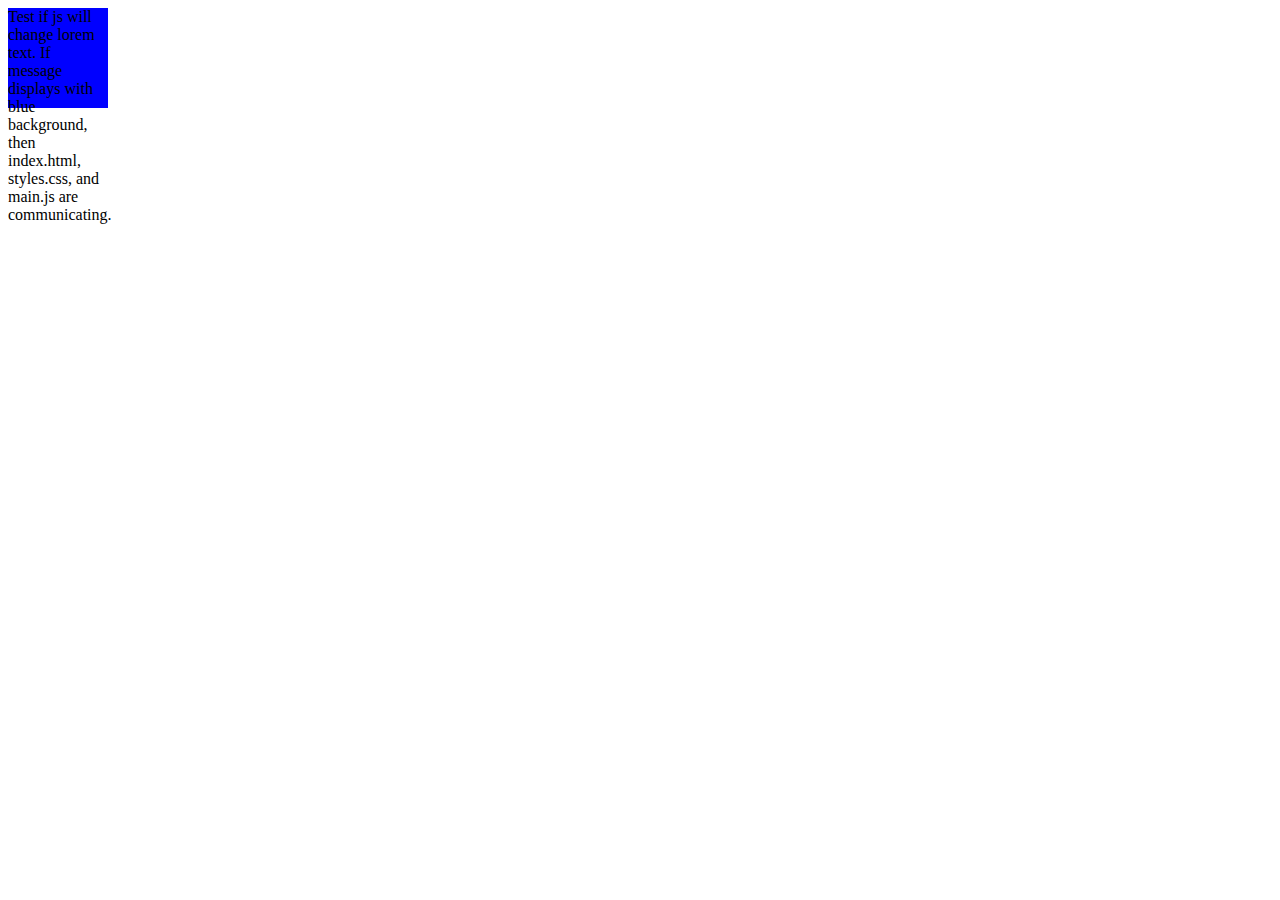
==== frontend/index.html @ 8a69c854 "docker front back end server setup" ====
<!DOCTYPE html>
<html lang="en">
<head>
    <meta charset="UTF-8">
    <meta name="viewport" content="width=device-width, initial-scale=1.0">
    <title>To be named...</title>
    <link rel="stylesheet" href="./static/css/styles.css">
</head>
<body>
    <div class="container">
        Lorem ipsum, dolor sit amet consectetur adipisicing elit. Voluptas nulla possimus. Officiis fugit perferendis iure excepturi deserunt 
        debitis corrupti vero commodi quae. Magnam explicabo debitis quasi dolorem voluptatibus totam.
    </div>
    <script src="./js/main.js"></script>
</body>
</html>
---- frontend/static/css/styles.css ----
.container {
    background-color: blue;
    width: 100px;
    height: 100px;
}
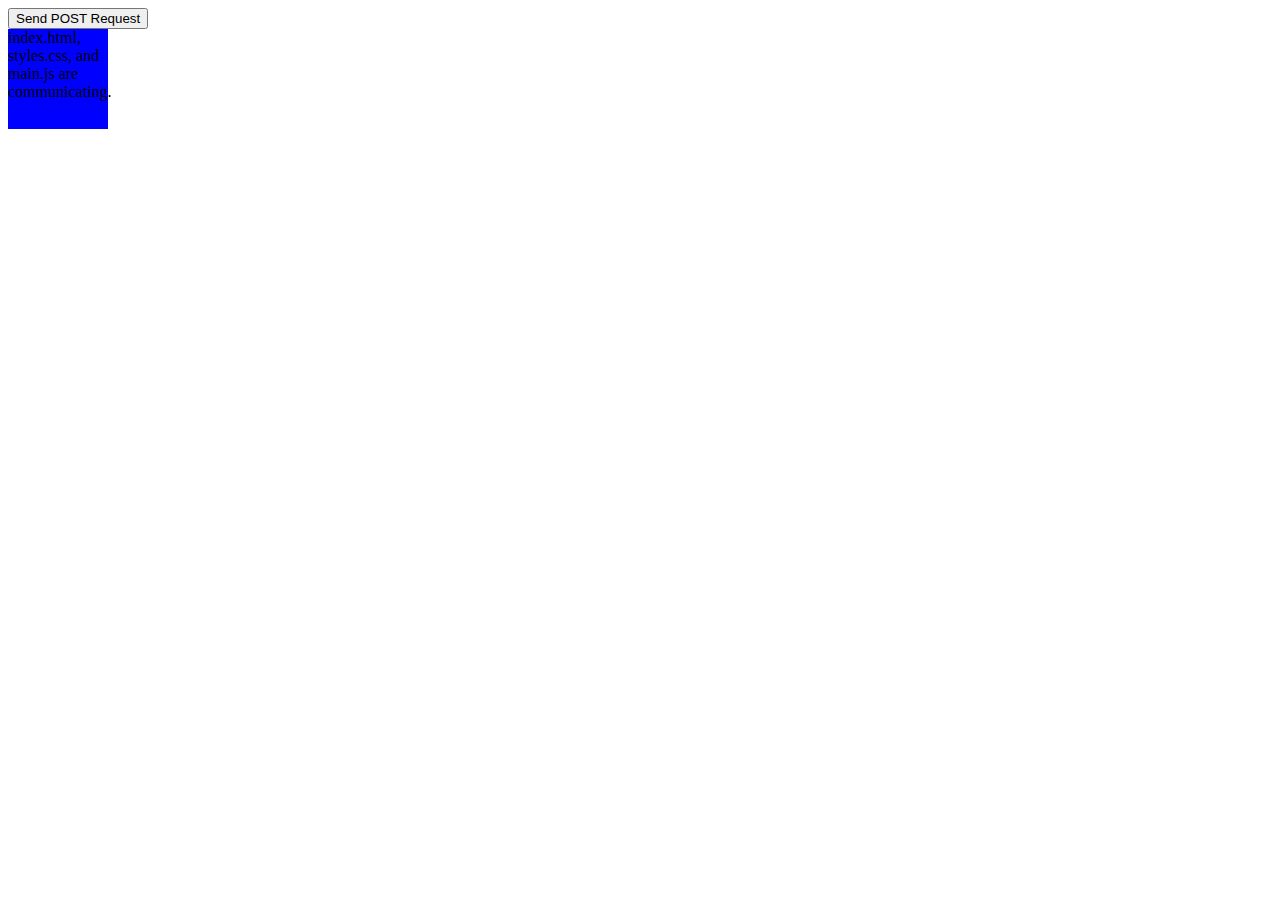
==== commit 8c38c74a: "front/back talking" ====
--- a/frontend/index.html
+++ b/frontend/index.html
@@ -7,6 +7,9 @@
     <link rel="stylesheet" href="./static/css/styles.css">
 </head>
 <body>
+
+    <button id="postButton">Send POST Request</button>
+
     <div class="container">
         Lorem ipsum, dolor sit amet consectetur adipisicing elit. Voluptas nulla possimus. Officiis fugit perferendis iure excepturi deserunt 
         debitis corrupti vero commodi quae. Magnam explicabo debitis quasi dolorem voluptatibus totam.
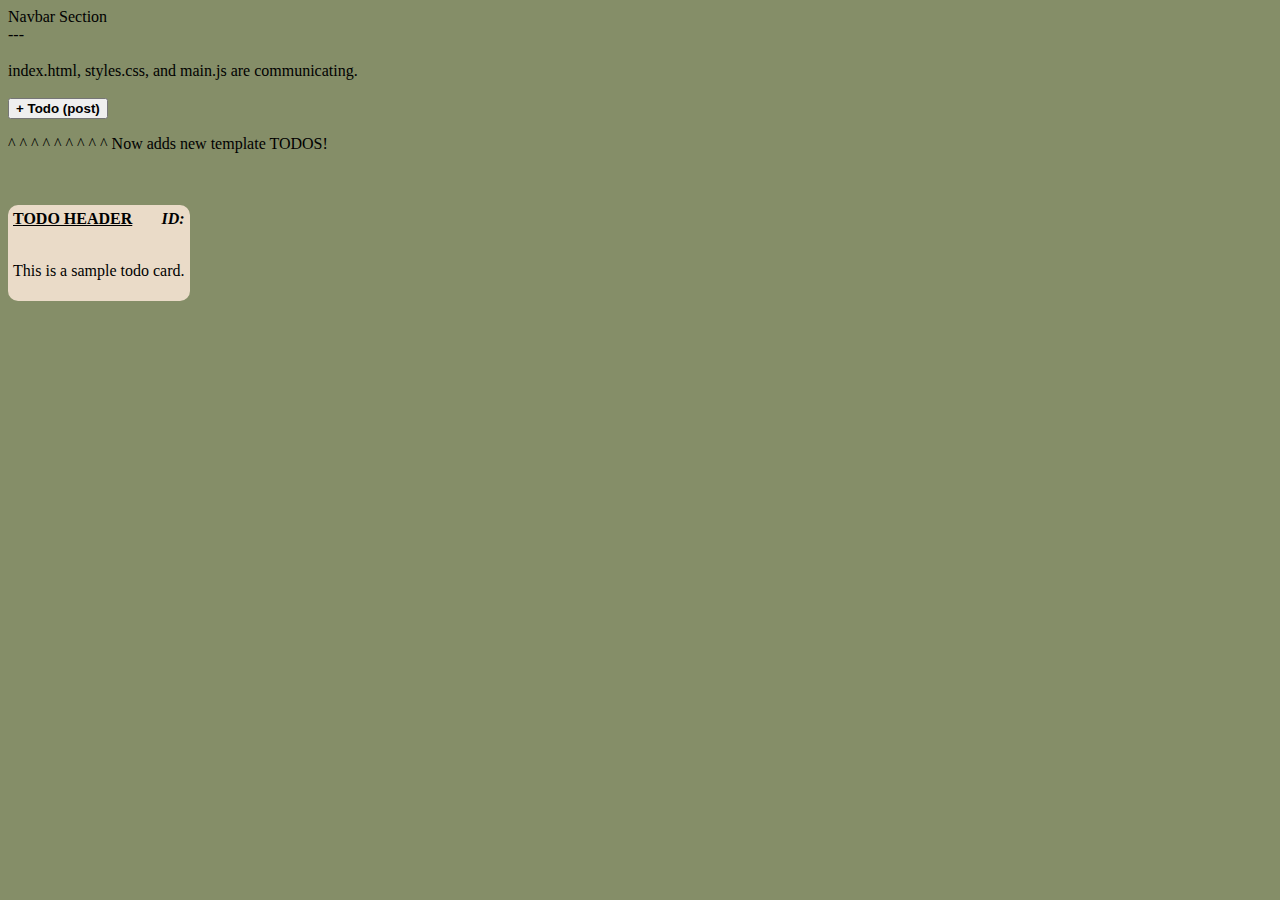
==== commit 8239cda8: "post button adds template todos" ====
--- a/frontend/index.html
+++ b/frontend/index.html
@@ -3,17 +3,33 @@
 <head>
     <meta charset="UTF-8">
     <meta name="viewport" content="width=device-width, initial-scale=1.0">
-    <title>To be named...</title>
+    <title>Word Games</title>
     <link rel="stylesheet" href="./static/css/styles.css">
 </head>
-<body>
+<body class="body">
 
-    <button id="postButton">Send POST Request</button>
+    <div id="navbar">Navbar Section</div>
+    ---<br><br>
+    <div class="container"></div><br>
+                                                                    
+    <button id="postButton"><strong>+ Todo (post)</strong></button>
 
-    <div class="container">
-        Lorem ipsum, dolor sit amet consectetur adipisicing elit. Voluptas nulla possimus. Officiis fugit perferendis iure excepturi deserunt 
-        debitis corrupti vero commodi quae. Magnam explicabo debitis quasi dolorem voluptatibus totam.
+    <!-- Delete this <p> when you can -->
+    <p>             ^ ^ ^ ^ ^ ^ ^ ^ ^ Now adds new template TODOS! </p>
+    <br><br>
+
+
+    <div id="todos">
+        <div class="todo-cards">
+            <strong class="todo-title"><u>TODO HEADER</u></strong>
+            <strong><i class="todo-id-num">ID: </i></strong><br><br>
+            <p class="todo-msg">This is a sample todo card.</p>
+        </div>
     </div>
+    
+
+
+
     <script src="./js/main.js"></script>
 </body>
 </html>
--- a/frontend/static/css/styles.css
+++ b/frontend/static/css/styles.css
@@ -1,5 +1,21 @@
-.container {
+/* .container {
     background-color: blue;
     width: 100px;
     height: 100px;
+} */
+
+.todo-cards {
+    background-color: rgb(234, 219, 200);
+    border: black 1px;
+    border-radius: 10px;
+    width: fit-content;
+    padding: 5px;
+
+    .todo-id-num {
+        float: right;
+    }
+}
+
+.body {
+    background-color: rgb(133, 142, 104);
 }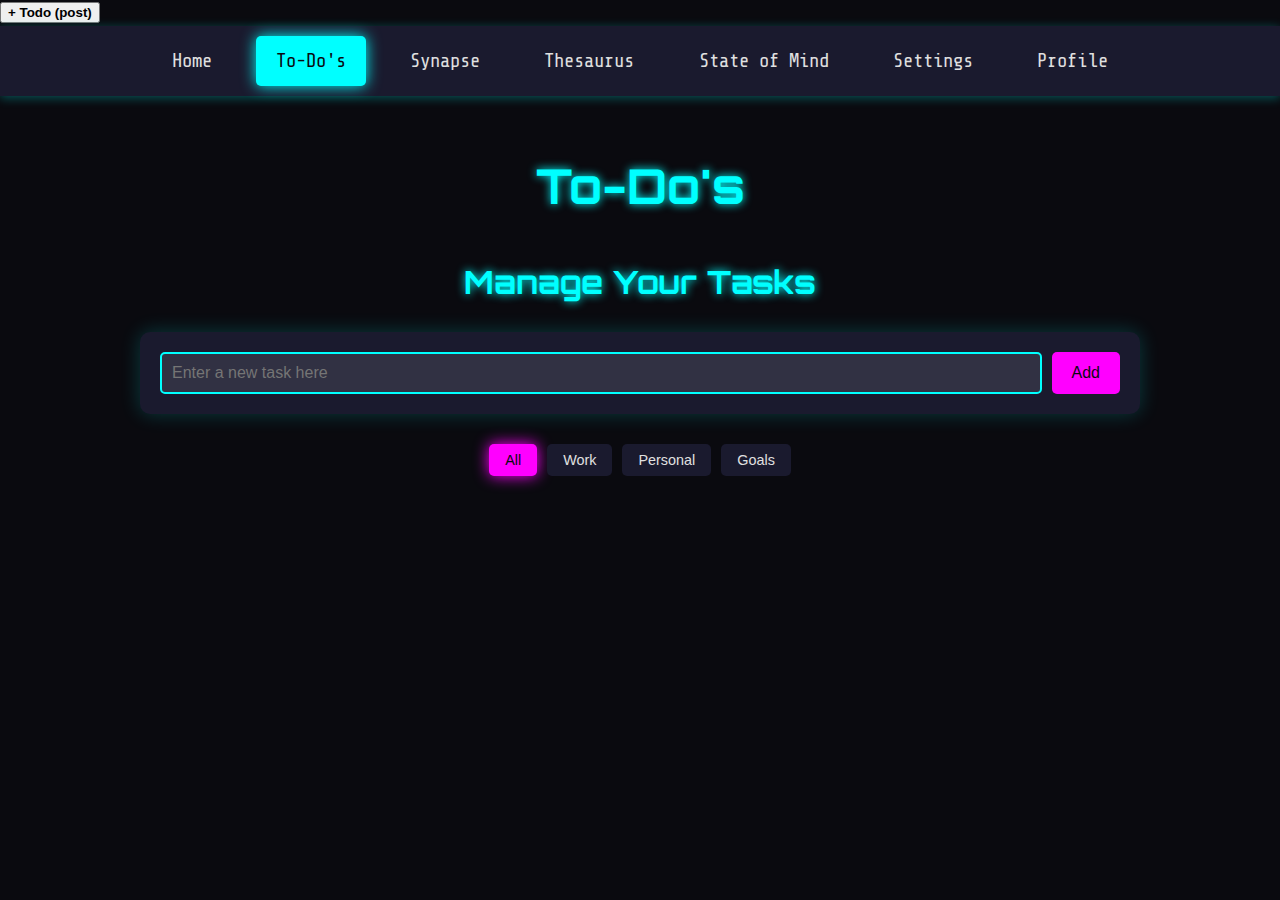
==== commit 43cbeb92: "front end designs" ====
--- a/frontend/index.html
+++ b/frontend/index.html
@@ -1,35 +1,61 @@
 <!DOCTYPE html>
 <html lang="en">
+
 <head>
     <meta charset="UTF-8">
     <meta name="viewport" content="width=device-width, initial-scale=1.0">
     <title>Word Games</title>
     <link rel="stylesheet" href="./static/css/styles.css">
 </head>
+
 <body class="body">
-
-    <div id="navbar">Navbar Section</div>
-    ---<br><br>
-    <div class="container"></div><br>
-                                                                    
-    <button id="postButton"><strong>+ Todo (post)</strong></button>
-
-    <!-- Delete this <p> when you can -->
-    <p>             ^ ^ ^ ^ ^ ^ ^ ^ ^ Now adds new template TODOS! </p>
-    <br><br>
-
-
-    <div id="todos">
-        <div class="todo-cards">
-            <strong class="todo-title"><u>TODO HEADER</u></strong>
-            <strong><i class="todo-id-num">ID: </i></strong><br><br>
-            <p class="todo-msg">This is a sample todo card.</p>
-        </div>
-    </div>
-    
 
 
 
+    <button id="postButton"><strong>+ Todo (post)</strong></button>
+
+    <nav class="nav-bar" w-tid="5">
+        <div class="nav-container" w-tid="6">
+            <a href="" w-tid="7">Home</a>
+            <a href="" class="active" w-tid="8">To-Do's</a>
+            <a href="" w-tid="8">Synapse</a>
+            <a href="" w-tid="9">Thesaurus</a>
+            <a href="" w-tid="10">State of Mind</a>
+            <a href="" w-tid="11">Settings</a>
+            <a href="" w-tid="12">Profile</a>
+        </div>
+    </nav>
+
+    <div class="container" w-tid="12">
+        <h1 w-tid="13">To-Do's</h1>
+        <h2 w-tid="14">Manage Your Tasks</h2>
+
+        <div class="add-todo" w-tid="15">
+            <input type="text" id="new-todo" placeholder="Enter a new task here" w-tid="16">
+            <button id="add-btn" w-tid="17">Add</button>
+        </div>
+
+        <div class="category-filter" w-tid="18">
+            <button class="category-btn active" data-category="all" w-tid="19">All</button>
+            <button class="category-btn" data-category="work" w-tid="20">Work</button>
+            <button class="category-btn" data-category="personal" w-tid="21">Personal</button>
+            <button class="category-btn" data-category="goals" w-tid="22">Goals</button>
+        </div>
+
+        <div class="todo-list" id="todo-list" w-tid="23">
+            <div class="todo-card">
+                <h3>Laundry</h3>
+                <p>Category: undefined</p>
+                <p>Created: 7/8/2024, 4:12:00 PM</p>
+                <div class="todo-actions">
+                    <button class="complete-btn" onclick="completeTodo(0)">Complete</button>
+                    <button class="delete-btn" onclick="deleteTodo(0)">Delete</button>
+                </div>
+            </div>
+        </div>
+    </div>
+
     <script src="./js/main.js"></script>
 </body>
-</html>
+
+</html>--- a/frontend/static/css/styles.css
+++ b/frontend/static/css/styles.css
@@ -1,21 +1,217 @@
-/* .container {
-    background-color: blue;
-    width: 100px;
-    height: 100px;
-} */
-
-.todo-cards {
-    background-color: rgb(234, 219, 200);
-    border: black 1px;
+@import url('https://fonts.googleapis.com/css2?family=Orbitron:wght@400;700&family=Share+Tech+Mono&display=swap');
+  
+  :root {
+    --primary-neon: #00ffff;
+    --secondary-neon: #ff00ff;
+    --tertiary-neon: #ffff00;
+    --background: #0a0a0f;
+    --surface: #1a1a2e;
+    --text: #e0e0e0;
+  }
+
+  body {
+    font-family: 'Share Tech Mono', monospace;
+    background-color: var(--background);
+    color: var(--text);
+    margin: 0;
+    padding: 0;
+    line-height: 1.6;
+  }
+
+  .container {
+    max-width: 1000px;
+    margin: 0 auto;
+    padding: 20px;
+  }
+
+  h1, h2 {
+    font-family: 'Orbitron', sans-serif;
+    color: var(--primary-neon);
+    text-align: center;
+    text-shadow: 0 0 10px var(--primary-neon);
+  }
+
+  h1 {
+    font-size: 3rem;
+    margin-bottom: 2rem;
+  }
+
+  h2 {
+    font-size: 2rem;
+    margin-bottom: 1.5rem;
+  }
+
+  /* Neon Cyberpunk Nav Bar */
+  .nav-bar {
+    background-color: var(--surface);
+    padding: 10px 0;
+    position: sticky;
+    top: 0;
+    z-index: 1000;
+    box-shadow: 0 2px 10px rgba(0, 255, 255, 0.3);
+  }
+
+  .nav-container {
+    display: flex;
+    justify-content: space-around;
+    max-width: 1000px;
+    margin: 0 auto;
+  }
+
+  .nav-bar a {
+    color: var(--text);
+    text-decoration: none;
+    font-size: 1.2rem;
+    padding: 10px 20px;
+    transition: all 0.3s ease;
+    border-radius: 5px;
+  }
+
+  .nav-bar a:hover, .nav-bar a.active {
+    background-color: var(--primary-neon);
+    color: var(--background);
+    box-shadow: 0 0 15px var(--primary-neon);
+  }
+
+  .add-todo {
+    background-color: var(--surface);
+    padding: 20px;
     border-radius: 10px;
-    width: fit-content;
-    padding: 5px;
-
-    .todo-id-num {
-        float: right;
+    box-shadow: 0 0 20px rgba(0, 255, 255, 0.2);
+    margin-bottom: 30px;
+    display: flex;
+    gap: 10px;
+  }
+
+  #new-todo {
+    flex-grow: 1;
+    padding: 10px;
+    font-size: 1rem;
+    background-color: rgba(255, 255, 255, 0.1);
+    border: 2px solid var(--primary-neon);
+    border-radius: 5px;
+    color: var(--text);
+  }
+
+  #add-btn {
+    padding: 10px 20px;
+    font-size: 1rem;
+    background-color: var(--secondary-neon);
+    color: var(--background);
+    border: none;
+    border-radius: 5px;
+    cursor: pointer;
+    transition: all 0.3s ease;
+  }
+
+  #add-btn:hover {
+    background-color: var(--tertiary-neon);
+    box-shadow: 0 0 15px var(--tertiary-neon);
+  }
+
+  .todo-list {
+    display: grid;
+    grid-template-columns: repeat(auto-fill, minmax(300px, 1fr));
+    gap: 20px;
+  }
+
+  .todo-card {
+    background-color: var(--surface);
+    padding: 20px;
+    border-radius: 10px;
+    box-shadow: 0 0 20px rgba(255, 0, 255, 0.2);
+    transition: all 0.3s ease;
+  }
+
+  .todo-card:hover {
+    transform: translateY(-5px);
+    box-shadow: 0 5px 25px rgba(255, 0, 255, 0.4);
+  }
+
+  .todo-card h3 {
+    color: var(--secondary-neon);
+    margin-top: 0;
+    font-size: 1.4rem;
+    text-shadow: 0 0 5px var(--secondary-neon);
+  }
+
+  .todo-card p {
+    color: var(--text);
+    font-size: 0.9rem;
+  }
+
+  .todo-actions {
+    display: flex;
+    justify-content: space-between;
+    margin-top: 15px;
+  }
+
+  .todo-actions button {
+    padding: 8px 16px;
+    border: none;
+    border-radius: 5px;
+    cursor: pointer;
+    transition: all 0.3s ease;
+    font-size: 0.9rem;
+  }
+
+  .complete-btn {
+    background-color: var(--primary-neon);
+    color: var(--background);
+  }
+
+  .complete-btn:hover {
+    background-color: var(--tertiary-neon);
+    box-shadow: 0 0 15px var(--tertiary-neon);
+  }
+
+  .delete-btn {
+    background-color: #ff3366;
+    color: var(--text);
+  }
+
+  .delete-btn:hover {
+    background-color: #ff5588;
+    box-shadow: 0 0 15px #ff5588;
+  }
+
+  .category-filter {
+    display: flex;
+    justify-content: center;
+    margin-bottom: 20px;
+    gap: 10px;
+  }
+
+  .category-btn {
+    padding: 8px 16px;
+    border: none;
+    border-radius: 5px;
+    cursor: pointer;
+    transition: all 0.3s ease;
+    font-size: 0.9rem;
+    background-color: var(--surface);
+    color: var(--text);
+  }
+
+  .category-btn.active {
+    background-color: var(--secondary-neon);
+    color: var(--background);
+    box-shadow: 0 0 15px var(--secondary-neon);
+  }
+
+
+@keyframes pop {
+    0% {
+      transform: scale(1);
+    }
+    50% {
+      transform: scale(1.2);
+    }
+    100% {
+      transform: scale(0);
     }
 }
-
-.body {
-    background-color: rgb(133, 142, 104);
-}+  
+.todo-card.pop {
+    animation: pop 0.3s forwards;
+}
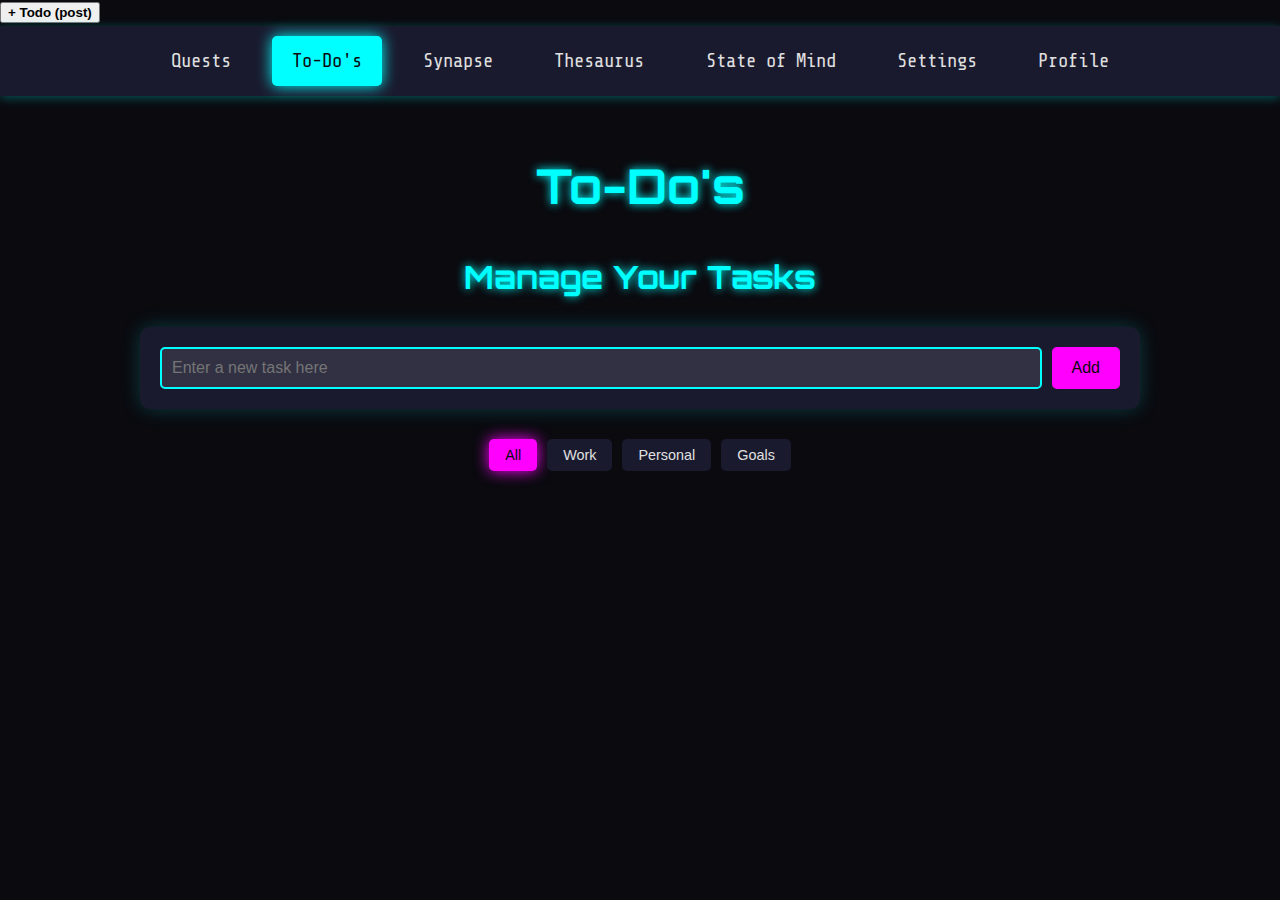
==== commit 8ee0764d: "synapse game page init" ====
--- a/frontend/index.html
+++ b/frontend/index.html
@@ -16,9 +16,9 @@
 
     <nav class="nav-bar" w-tid="5">
         <div class="nav-container" w-tid="6">
-            <a href="" w-tid="7">Home</a>
-            <a href="" class="active" w-tid="8">To-Do's</a>
-            <a href="" w-tid="8">Synapse</a>
+            <a href="./index.html" w-tid="7">Quests</a>
+            <a href="./index.html" class="active" w-tid="8">To-Do's</a>
+            <a href="./synapse.html" w-tid="8">Synapse</a>
             <a href="" w-tid="9">Thesaurus</a>
             <a href="" w-tid="10">State of Mind</a>
             <a href="" w-tid="11">Settings</a>
--- a/frontend/static/css/styles.css
+++ b/frontend/static/css/styles.css
@@ -1,4 +1,6 @@
 @import url('https://fonts.googleapis.com/css2?family=Orbitron:wght@400;700&family=Share+Tech+Mono&display=swap');
+
+@import url("./synapse.css");
   
   :root {
     --primary-neon: #00ffff;
@@ -33,7 +35,7 @@
 
   h1 {
     font-size: 3rem;
-    margin-bottom: 2rem;
+    margin-bottom: 1rem;
   }
 
   h2 {
@@ -205,7 +207,7 @@
       transform: scale(1);
     }
     50% {
-      transform: scale(1.2);
+      transform: scale(1.05);
     }
     100% {
       transform: scale(0);
@@ -213,5 +215,5 @@
 }
   
 .todo-card.pop {
-    animation: pop 0.3s forwards;
+    animation: pop 0.4s forwards;
 }
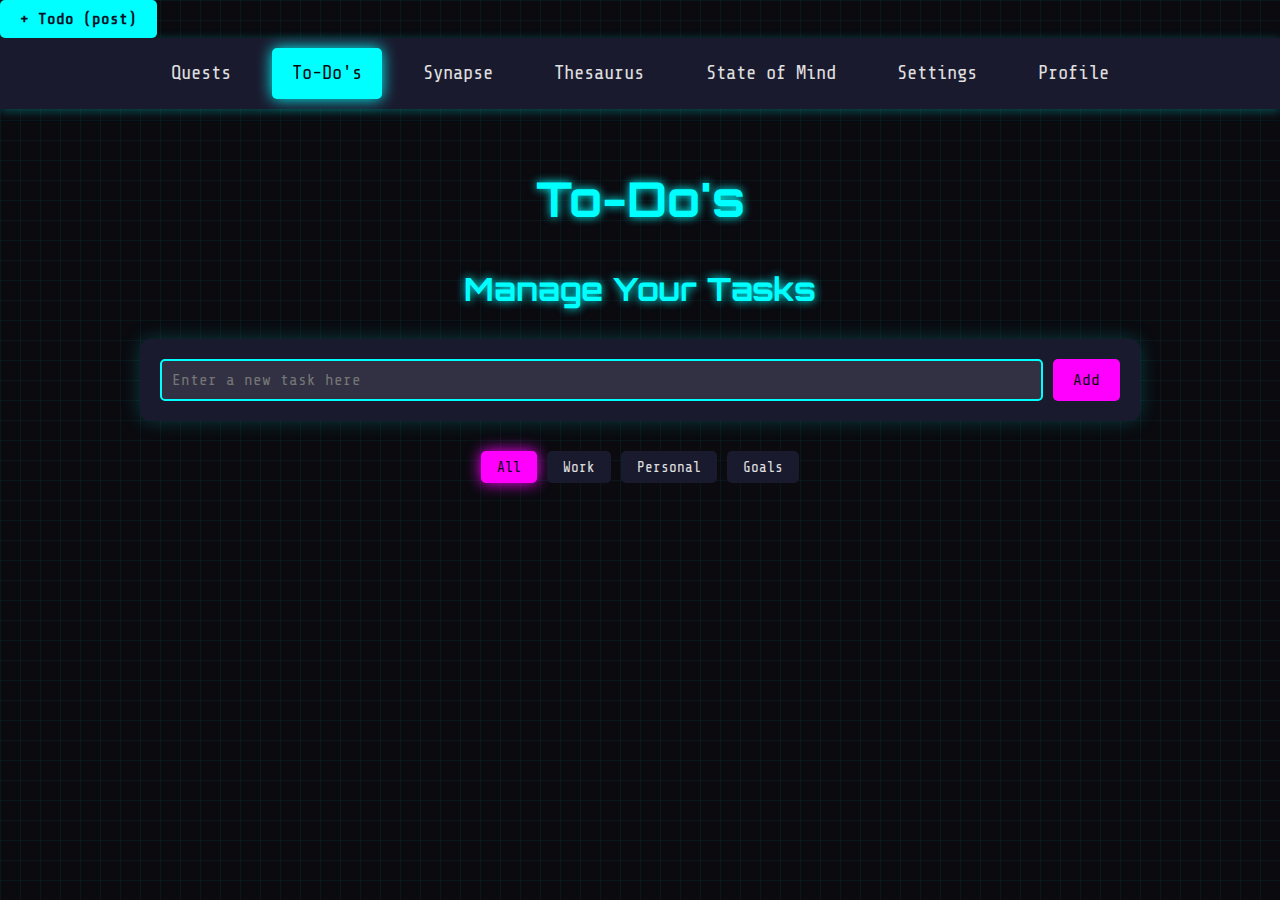
==== commit 4a652015: "more content, refined styles" ====
--- a/frontend/index.html
+++ b/frontend/index.html
@@ -19,10 +19,10 @@
             <a href="./index.html" w-tid="7">Quests</a>
             <a href="./index.html" class="active" w-tid="8">To-Do's</a>
             <a href="./synapse.html" w-tid="8">Synapse</a>
-            <a href="" w-tid="9">Thesaurus</a>
-            <a href="" w-tid="10">State of Mind</a>
-            <a href="" w-tid="11">Settings</a>
-            <a href="" w-tid="12">Profile</a>
+            <a href="./thesaurus.html" w-tid="9">Thesaurus</a>
+            <a href="./stateofmind.html" w-tid="10">State of Mind</a>
+            <a href="./settings.html" w-tid="11">Settings</a>
+            <a href="./profile.html" w-tid="12">Profile</a>
         </div>
     </nav>
 
--- a/frontend/static/css/styles.css
+++ b/frontend/static/css/styles.css
@@ -1,6 +1,9 @@
 @import url('https://fonts.googleapis.com/css2?family=Orbitron:wght@400;700&family=Share+Tech+Mono&display=swap');
 
 @import url("./synapse.css");
+@import url("./thesaurus.css");
+@import url("./settings.css");
+@import url("./stateofmind.css");
   
   :root {
     --primary-neon: #00ffff;
